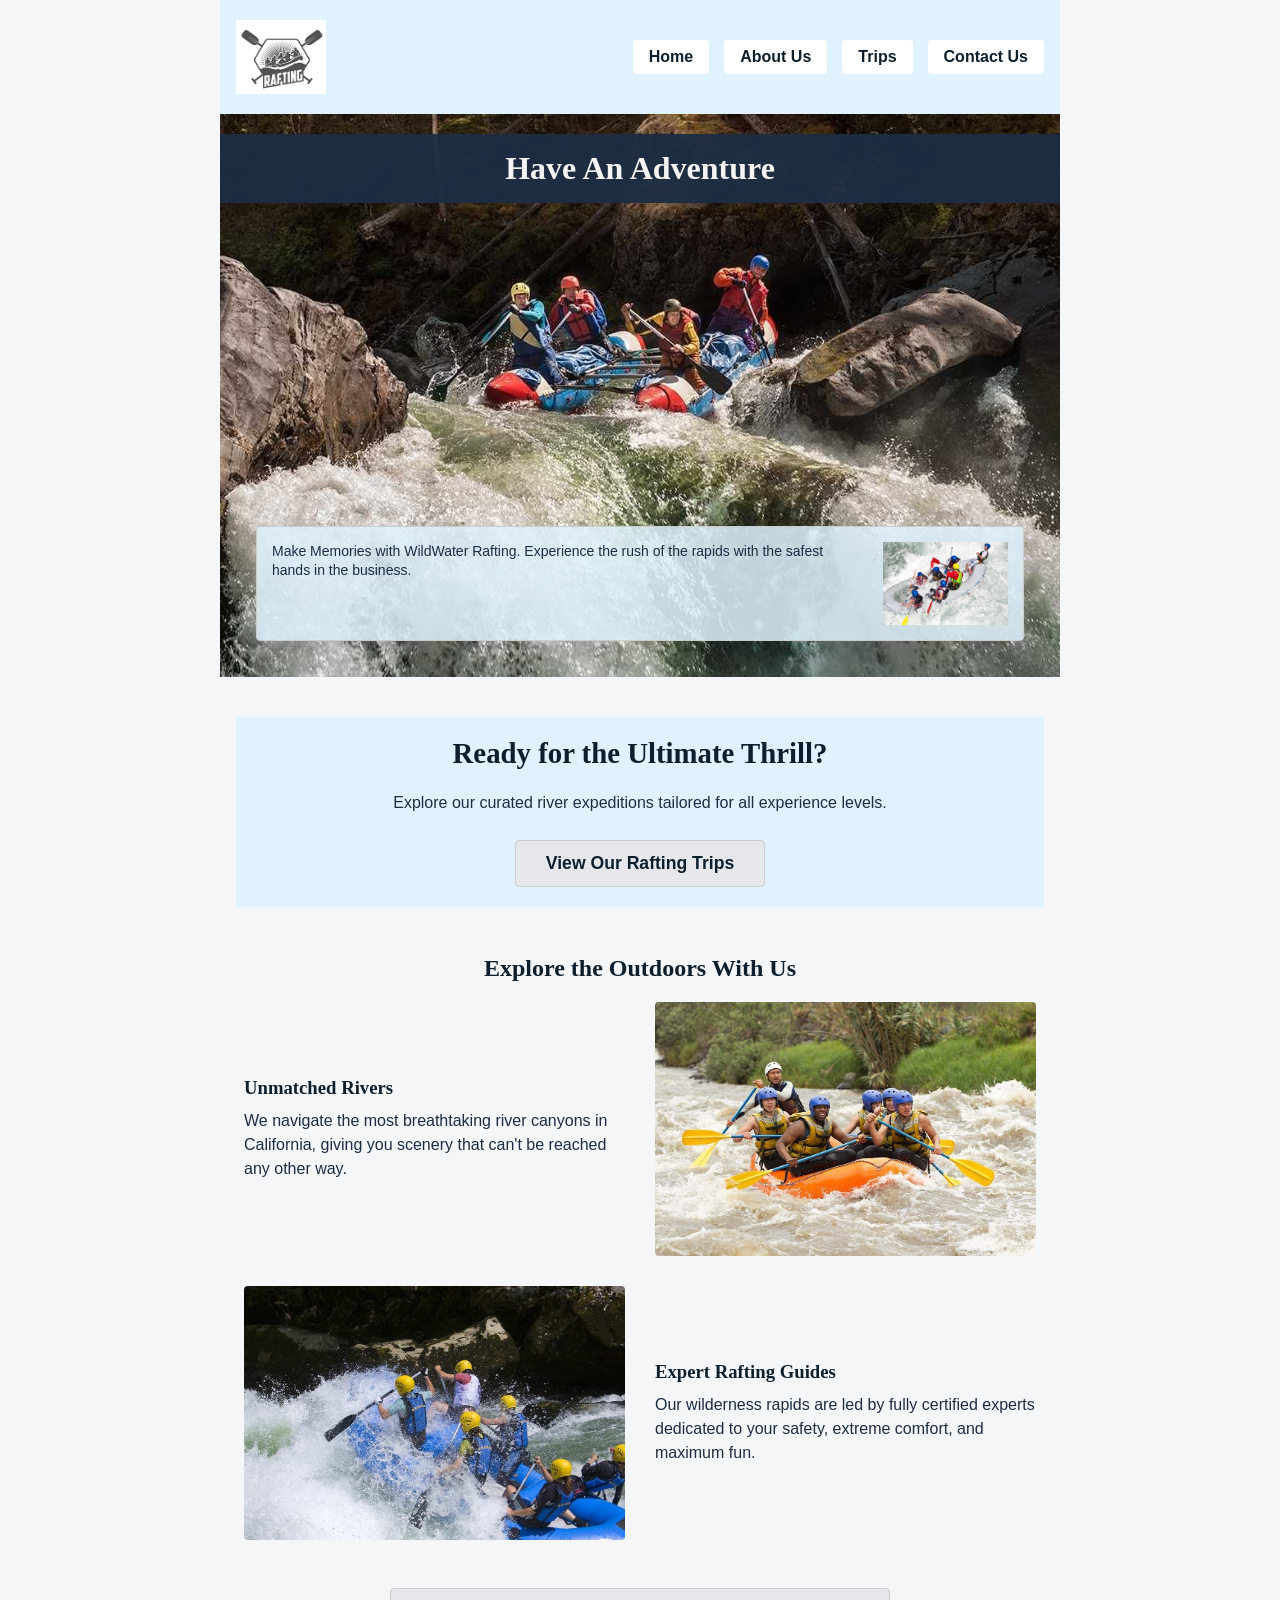
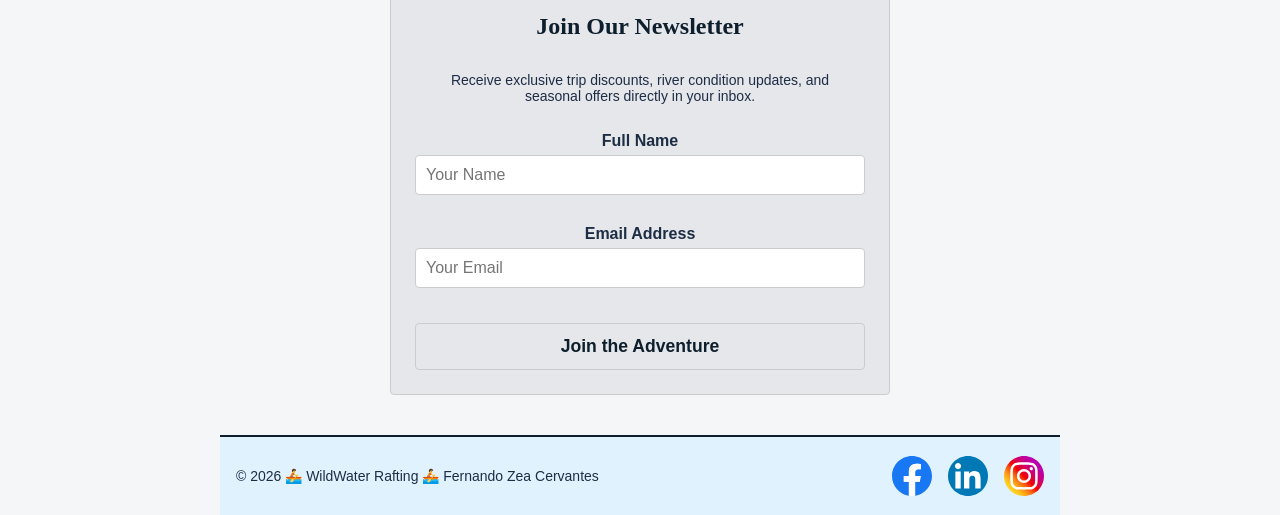
==== wwr/index.html @ dd452406 "index and trips pages" ====
<!DOCTYPE html>
<html lang="en">
<head>
    <meta charset="UTF-8">
    <meta name="viewport" content="width=device-width, initial-scale=1.0">
    <title>WildWater Rafting | Home - Premium Whitewater Adventures</title>
    <meta name="description" content="Welcome to WildWater Rafting. Discover thrilling river adventures, expert-guided tours, and unforgettable nature experiences for the whole family.">
    <link rel="stylesheet" href="styles/rafting.css">
</head>
<body>

    <header>
        <img src="images/logo.png" alt="WildWater Rafting Logo">
        <nav>
            <ul>
                <li><a href="index.html">Home</a></li>
                <li><a href="about.html">About Us</a></li>
                <li><a href="trips.html">Trips</a></li>
                <li><a href="contact.html">Contact Us</a></li>
            </ul>
        </nav>
    </header>

    <main>
        <div class="hero">
            <img src="images/hero-banner-index.jpg" alt="A rafting team navigating a blue and red inflatable catamaran boat through a narrow, rocky river canyon.">
            <h1>Have An Adventure</h1>
            <article>
                <p>Make Memories with WildWater Rafting. Experience the rush of the rapids with the safest hands in the business.</p>
                <img src="images/rafting42_600.jpg" alt="High-angle view of a rafting team in a grey inflatable boat paddling through intense white water rapids.">
            </article>
        </div>

        <section class="cta-banner" style="text-align: center; margin: 40px 16px; padding: 20px; background-color: var(--accent2-color); border-radius: 4px;">
            <h2 style="margin-bottom: 10px; font-size: 1.8rem;">Ready for the Ultimate Thrill?</h2>
            <p style="margin-bottom: 20px;">Explore our curated river expeditions tailored for all experience levels.</p>
            <a href="trips.html" class="submit-btn" style="text-decoration: none; display: inline-block; padding: 12px 30px;">View Our Rafting Trips</a>
        </section>

        <section class="history-section">
            <h2>Explore the Outdoors With Us</h2>
            <div class="history-grid" style="display: grid; grid-template-columns: 1fr 1fr; gap: 30px; align-items: center;">
        
                <div style="text-align: left;">
                    <h3 style="color: var(--primary-color); font-family: var(--heading-font); margin-bottom: 10px;">Unmatched Rivers</h3>
                    <p style="margin: 0; padding: 0; line-height: 1.5;">We navigate the most breathtaking river canyons in California, giving you scenery that can't be reached any other way.</p>
                </div>
                <img src="images/rafting60_1024.jpg" class="history-img" alt="A rafting crew wearing blue helmets and yellow life jackets paddling an orange boat through river rapids." style="width: 100%; border-radius: 4px;">
        
                <img src="images/rafting64_1024.jpg" class="history-img" alt="A rafting team wearing yellow helmets and blue vests paddles a blue inflatable boat through rough white water rapids." style="width: 100%; border-radius: 4px;">
        
                <div style="text-align: left;">
                    <h3 style="color: var(--primary-color); font-family: var(--heading-font); margin-bottom: 10px;">Expert Rafting Guides</h3>
                    <p style="margin: 0; padding: 0; line-height: 1.5;">Our wilderness rapids are led by fully certified experts dedicated to your safety, extreme comfort, and maximum fun.</p>
                </div>

            </div>
        </section>

        <section class="employee-section" style="background-color: var(--gray-bg); max-width: 500px; margin: 40px auto; border-radius: 4px;">
            <h2>Join Our Newsletter</h2>
            <p style="margin-bottom: 20px; font-size: 14px;">Receive exclusive trip discounts, river condition updates, and seasonal offers directly in your inbox.</p>
            <form action="#" method="post" class="contact-form">
                <div class="form-group">
                    <label for="news-username">Full Name</label>
                    <input type="text" id="news-username" name="news-username" placeholder="Your Name" required>
                </div>
                <div class="form-group" style="margin-top: 15px;">
                    <label for="news-useremail">Email Address</label>
                    <input type="email" id="news-useremail" name="news-useremail" placeholder="Your Email" required>
                </div>
                <button type="submit" class="submit-btn" style="margin-top: 20px; width: 100%;">Join the Adventure</button>
            </form>
        </section>
    </main>

    <footer>
        <p>© 2026 🚣 WildWater Rafting 🚣 Fernando Zea Cervantes</p>
        <div class="socialmedia">
            <a href="https://facebook.com" target="_blank"><img src="images/facebook.svg" alt="Facebook Icon"></a>
            <a href="https://linkedin.com" target="_blank"><img src="images/linkedin.svg" alt="LinkedIn Icon"></a>
            <a href="https://instagram.com" target="_blank"><img src="images/instagram.svg" alt="Instagram Icon"></a>
        </div>
    </footer>

</body>
</html>
---- wwr/styles/rafting.css ----
:root {
  --primary-color: #0d1f2d;     
  --secondary-color: #f4f6f8;   
  --accent1-color: #1d2d44;     
  --accent2-color: #e0f2fe;     
  --heading-font: "Times New Roman", "Georgia", serif;
  --body-font: Arial, Helvetica, sans-serif;
  --white-color: #ffffff;
  --border-light: #cccccc;
  --gray-bg: #e5e7eb;
}

* {
  margin: 0;
  padding: 0;
  box-sizing: border-box;
}

body {
  font-family: var(--body-font);
  color: var(--accent1-color);
  background-color: var(--secondary-color);
}

header, main {
  width: 840px; 
  margin: 0 auto;
}

h1, h2 {
  font-family: var(--heading-font);
  color: var(--primary-color);
}

nav, p, section, article {
  margin: 16px;
  padding: 8px;
}

.socialmedia a {
  text-decoration: none;
}

.hero {
  position: relative;
}

.hero img {
  display: block;
  width: 100%;
  height: auto;
}

h1 {
  position: absolute;
  top: 20px;
  width: 100%;
  padding: 16px;
  text-align: center;
  background-color: var(--accent1-color);
  color: var(--white-color);
  opacity: 0.95;  
}

.hero article {
  position: absolute;
  bottom: 20px;
  left: 20px;
  right: 20px;
  background-color: color-mix(in srgb, var(--accent2-color) 85%, transparent);
  padding: 15px;
  border-radius: 4px;
  border: 1px solid var(--border-light);
}

.hero article p {
  margin: 0;
  padding: 0;
  width: 75%;
  float: left;
  font-size: 14px;
  line-height: 1.4;
}

.hero article img {
  float: right;
  width: 125px; 
  height: auto;
  margin-left: 15px;
}

.hero article::after {
  content: "";
  display: table;
  clear: both;
}

header {
  padding: 20px 16px;
  display: grid;
  grid-template-columns: auto 1fr;
  align-items: center;
  background-color: var(--accent2-color);
}

header img {
  width: 90px;
  height: auto;
}

header nav {
  justify-self: end;
  margin: 0;
  padding: 0;
}

header nav ul {
  display: flex;
  flex-direction: row;
  gap: 15px;
  list-style-type: none;
}

header nav ul li a {
  display: block;
  padding: 8px 16px;
  background-color: var(--white-color);
  color: var(--primary-color);
  text-decoration: none;
  border-radius: 4px;
  font-weight: bold;
}

header nav ul li a:hover {
  background-color: var(--primary-color);
  color: var(--white-color);
}

.history-section {
  text-align: center;
  margin: 40px 16px;
}

.history-section h2 {
  margin-bottom: 20px;
}

.history-grid {
  display: grid;
  grid-template-columns: 1fr auto 1fr;
  gap: 20px;
  align-items: center;
}

.history-img {
  width: 200px;
  height: auto;
  border-radius: 4px;
}

.adventures-section {
  text-align: center;
  margin: 40px 16px;
}

.adventures-section h2{
  margin-bottom: 20px;
}

.adventures-container {
  display: flex;
  justify-content: space-between;
  gap: 12px
}

.adventures-container figure{
  flex: 1;
  background-color: var(--gray-bg);
  padding: 10px;
  border-radius: 4px;
  margin: 0;
}

.adventures-container img {
  width: 100%;
  height: auto;
  display: block;
  margin-bottom: 8px;
}

.adventures-container figcaption{
  font-size: 14px;
  font-weight: bold;
  color: var(--accent1-color);
}

.contact-main-layout {
    width: 840px;
    margin: 0 auto;
    padding: 20px 0;
}

.company-info-block {
    text-align: center;
    margin: 30px 0;
    position: relative;
}

.company-info-block h1 {
    position: static; 
    background-color: transparent;
    color: var(--primary-color);
    padding: 0;
    font-size: 2.2rem;
    margin-bottom: 10px;
}

.company-info-block p {
    margin: 5px 0;
    padding: 0;
    font-size: 1.1rem;
}

.form-map-section {
    display: grid;
    grid-template-columns: 1fr 1fr;
    gap: 30px;
    margin: 40px 16px;
    padding: 0;
}

.map-container {
    margin: 0;
    padding: 0;
}

.map-container iframe {
    width: 100%;
    height: 100%;
    min-height: 400px;
    border: none; 
}

.contact-form {
    display: flex;
    flex-direction: column;
    gap: 15px;
    margin: 0;
    padding: 0;
}

.contact-form .form-group {
    display: flex;
    flex-direction: column;
    gap: 5px;
    margin: 0;
    padding: 0;
}

.contact-form label {
    font-weight: bold;
}

.contact-form input[type="text"],
.contact-form input[type="email"],
.contact-form textarea {
    padding: 10px;
    border: 1px solid var(--border-light);
    border-radius: 4px;
    font-family: var(--body-font);
    font-size: 1rem;
    width: 100%;
}

.radio-group {
    border: none;
    margin: 10px 0;
    padding: 0;
    display: flex;
    flex-direction: column;
    gap: 8px;
}

.radio-group legend {
    font-weight: bold;
    margin-bottom: 8px;
}

.radio-group label {
    display: flex;
    align-items: center;
    gap: 10px;
    font-weight: normal;
    cursor: pointer;
}

.checkbox-group {
    display: flex;
    align-items: center;
    gap: 10px;
    margin: 10px 0;
    padding: 0;
}

.checkbox-group label {
    font-weight: normal;
}

.submit-btn {
    background-color: var(--gray-bg);
    color: var(--primary-color);
    padding: 12px;
    border: 1px solid var(--border-light);
    border-radius: 4px;
    font-size: 1.1rem;
    font-weight: bold;
    cursor: pointer;
    transition: background 0.3s ease;
}

.submit-btn:hover {
    background-color: var(--primary-color);
    color: var(--white-color);
}

.employee-section {
    background-color: var(--white-color);
    border: 1px solid var(--border-light);
    padding: 24px;
    margin: 40px 16px;
    text-align: center;
}

.employee-section h2 {
    margin-bottom: 24px;
}

.employee-grid {
    display: grid;
    grid-template-columns: repeat(3, 1fr);
    gap: 20px;
    margin: 0;
    padding: 0;
}

.employee-grid figure {
    margin: 0;
    padding: 10px;
    background-color: var(--secondary-color);
    border: 1px solid var(--border-light);
    border-radius: 4px;
}

.employee-grid img {
    width: 100%;
    height: auto;
    border-radius: 4px;
    display: block;
    margin-bottom: 10px;
}

footer {
  display: flex;
  justify-content: space-between;
  align-items: center;
  border-top: 2px solid var(--primary-color);
  margin-top: 40px;
  background-color: var(--accent2-color);
  width: 840px;
  margin-left: auto;
  margin-right: auto;
  padding: 0px 16px;
  height: 80px; 
}

footer p {
    margin: 0 !important;
    padding: 0 !important;
    font-size: 14px;
}

footer .socialmedia {
    margin: 0 !important;
    padding: 0 !important;
    display: flex;
    align-items: center;
    gap: 16px;
    height: 100%;
}

footer .socialmedia img {
    width: 40px;  
    height: 40px;
    display: block;
    transition: transform 0.2s ease;
}

footer .socialmedia img:hover {
    transform: scale(1.1);
}
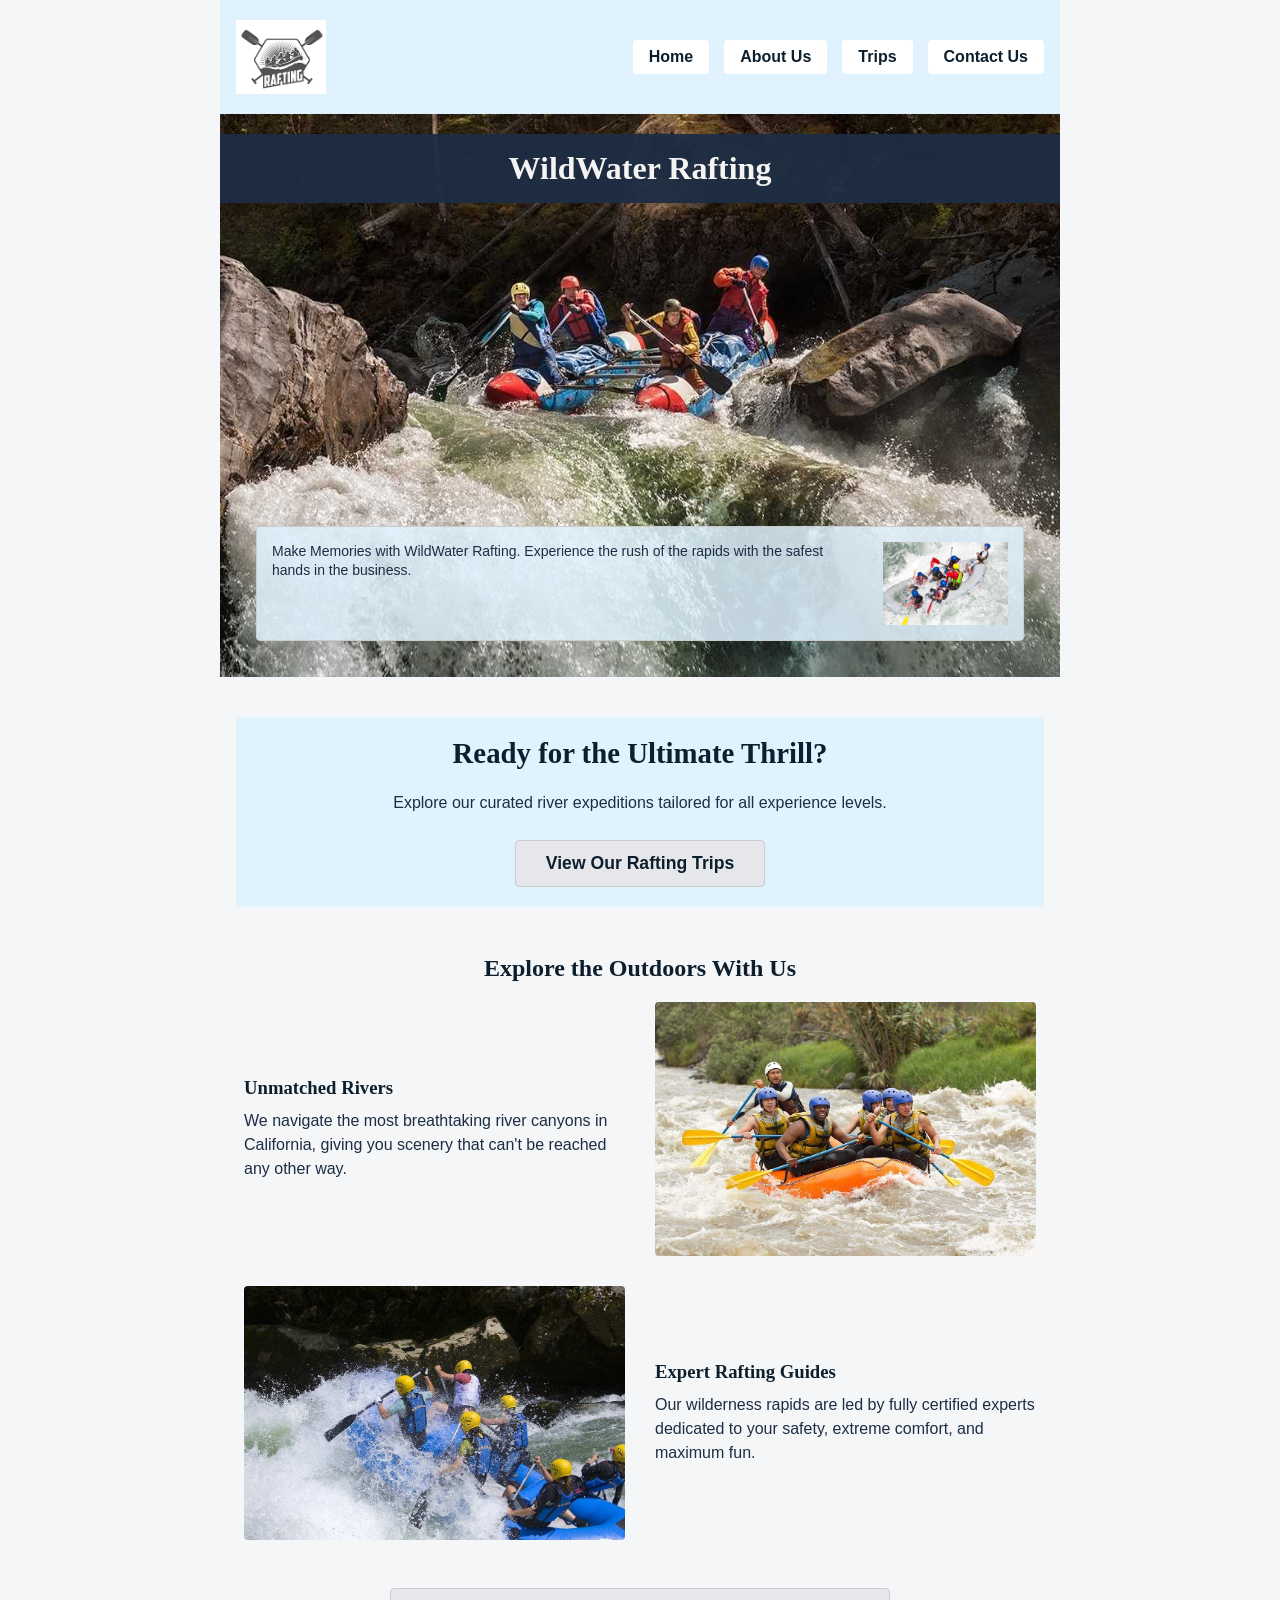
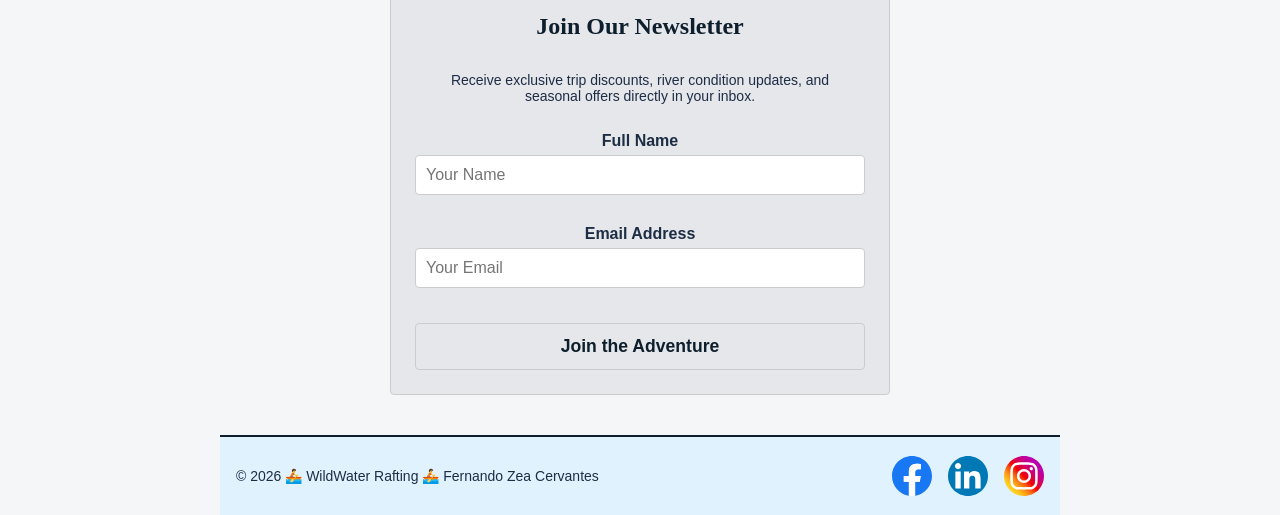
==== commit cd0135d2: "h1 on index.html" ====
--- a/wwr/index.html
+++ b/wwr/index.html
@@ -4,7 +4,7 @@
     <meta charset="UTF-8">
     <meta name="viewport" content="width=device-width, initial-scale=1.0">
     <title>WildWater Rafting | Home - Premium Whitewater Adventures</title>
-    <meta name="description" content="Welcome to WildWater Rafting. Discover thrilling river adventures, expert-guided tours, and unforgettable nature experiences for the whole family.">
+    <meta name="description" content="Welcome to WildWater Rafting. Discover thrilling river adventures, expert guides, and unforgettable white water rafting experiences.">
     <link rel="stylesheet" href="styles/rafting.css">
 </head>
 <body>
@@ -24,7 +24,7 @@
     <main>
         <div class="hero">
             <img src="images/hero-banner-index.jpg" alt="A rafting team navigating a blue and red inflatable catamaran boat through a narrow, rocky river canyon.">
-            <h1>Have An Adventure</h1>
+            <h1>WildWater Rafting</h1>
             <article>
                 <p>Make Memories with WildWater Rafting. Experience the rush of the rapids with the safest hands in the business.</p>
                 <img src="images/rafting42_600.jpg" alt="High-angle view of a rafting team in a grey inflatable boat paddling through intense white water rapids.">
